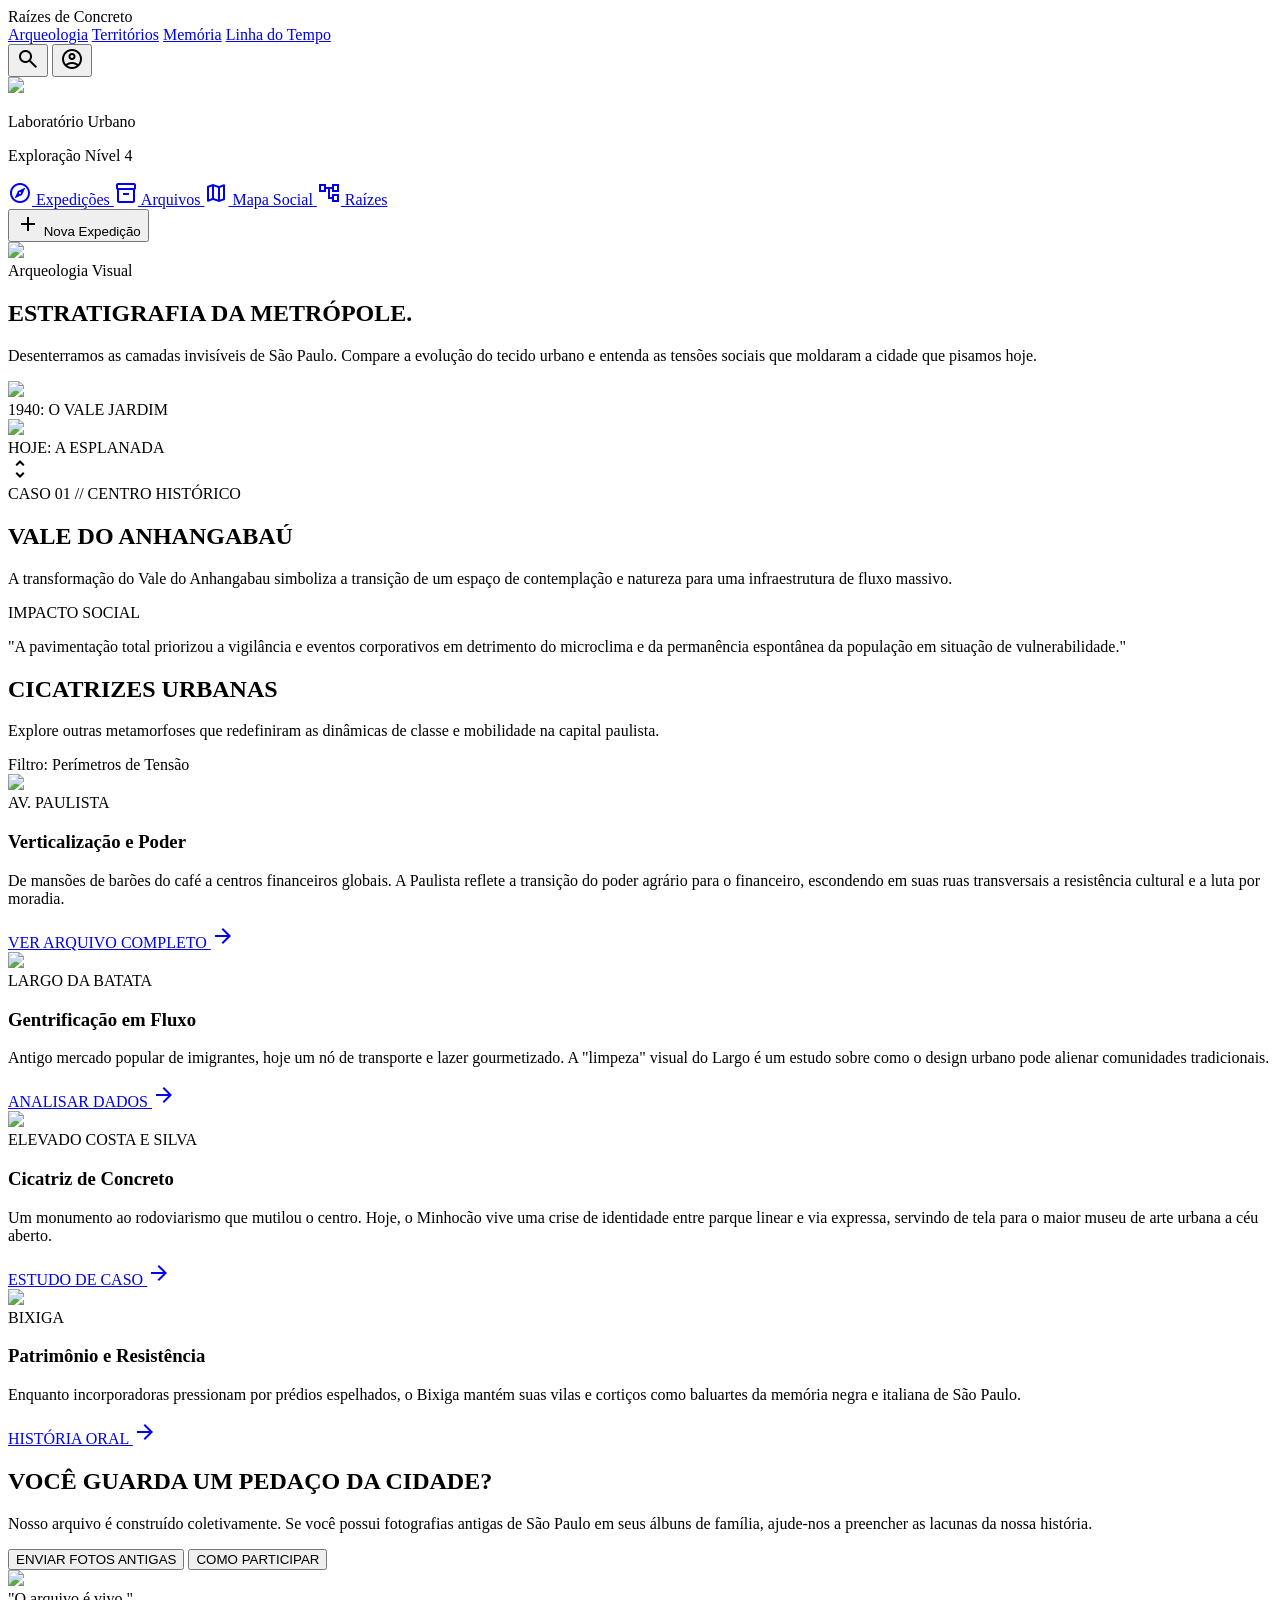
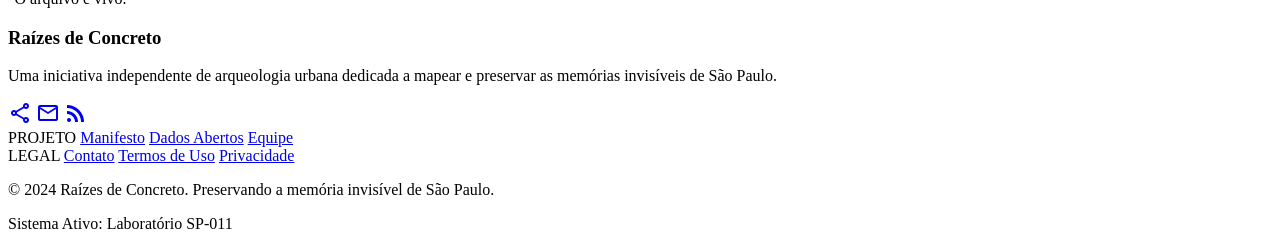
==== 3.html @ b29d9fb0 "rascunho" ====
<!DOCTYPE html>

<html class="dark" lang="pt-BR"><head>
<meta charset="utf-8"/>
<meta content="width=device-width, initial-scale=1.0" name="viewport"/>
<title>Mapa Social</title>
<link href="https://fonts.googleapis.com/css2?family=Epilogue:wght@400;500;600;700;800;900&amp;family=Work+Sans:wght@300;400;500&amp;family=Space+Grotesk:wght@300;400;500;600;700&amp;display=swap" rel="stylesheet"/>
<link href="https://fonts.googleapis.com/css2?family=Material+Symbols+Outlined:wght,FILL@100..700,0..1&amp;display=swap" rel="stylesheet"/>
<link href="https://fonts.googleapis.com/css2?family=Material+Symbols+Outlined:wght,FILL@100..700,0..1&amp;display=swap" rel="stylesheet"/>
<script src="https://cdn.tailwindcss.com?plugins=forms,container-queries"></script>
<script id="tailwind-config">
      tailwind.config = {
        darkMode: "class",
        theme: {
          extend: {
            "colors": {
                    "on-tertiary-fixed-variant": "#881f07",
                    "on-error": "#690005",
                    "primary": "#c8c6c5",
                    "surface-container-lowest": "#0d0e0f",
                    "secondary-container": "#454747",
                    "outline-variant": "#444748",
                    "on-tertiary-container": "#d35438",
                    "on-surface": "#e3e2e2",
                    "on-tertiary": "#630e00",
                    "on-secondary": "#2f3131",
                    "tertiary-fixed-dim": "#ffb4a4",
                    "secondary-fixed-dim": "#c6c6c6",
                    "on-background": "#e3e2e2",
                    "primary-fixed-dim": "#c8c6c5",
                    "tertiary-fixed": "#ffdad3",
                    "surface-container-highest": "#343535",
                    "secondary": "#c6c6c6",
                    "primary-fixed": "#e5e2e1",
                    "on-surface-variant": "#c4c7c7",
                    "surface-variant": "#343535",
                    "inverse-on-surface": "#2f3031",
                    "surface-container-low": "#1b1c1c",
                    "surface-container": "#1f2020",
                    "surface-bright": "#383939",
                    "background": "#121414",
                    "surface": "#121414",
                    "secondary-fixed": "#e2e2e2",
                    "on-secondary-fixed-variant": "#454747",
                    "on-error-container": "#ffdad6",
                    "on-primary-fixed": "#1c1b1b",
                    "tertiary": "#ffb4a4",
                    "surface-dim": "#121414",
                    "on-secondary-container": "#b5b5b5",
                    "surface-container-high": "#292a2a",
                    "outline": "#8e9192",
                    "on-tertiary-fixed": "#3d0600",
                    "on-primary": "#313030",
                    "error-container": "#93000a",
                    "inverse-primary": "#5f5e5e",
                    "surface-tint": "#c8c6c5",
                    "on-secondary-fixed": "#1a1c1c",
                    "error": "#ffb4ab",
                    "on-primary-fixed-variant": "#474646",
                    "inverse-surface": "#e3e2e2",
                    "tertiary-container": "#2c0300",
                    "primary-container": "#121212",
                    "on-primary-container": "#7e7d7d"
            },
            "borderRadius": {
                    "DEFAULT": "0.125rem",
                    "lg": "0.25rem",
                    "xl": "0.5rem",
                    "full": "0.75rem"
            },
            "spacing": {
                    "gutter": "24px",
                    "margin": "64px",
                    "base": "8px",
                    "section-gap": "128px",
                    "stack-md": "32px",
                    "stack-lg": "64px",
                    "stack-sm": "16px"
            },
            "fontFamily": {
                    "headline-lg": ["Epilogue"],
                    "body-lg": ["Work Sans"],
                    "body-md": ["Work Sans"],
                    "display-xl": ["Epilogue"],
                    "label-caps": ["Space Grotesk"],
                    "headline-md": ["Epilogue"]
            },
            "fontSize": {
                    "headline-lg": ["48px", {"lineHeight": "1.2", "fontWeight": "700"}],
                    "body-lg": ["18px", {"lineHeight": "1.6", "fontWeight": "400"}],
                    "body-md": ["16px", {"lineHeight": "1.6", "fontWeight": "400"}],
                    "display-xl": ["80px", {"lineHeight": "1.1", "letterSpacing": "-0.04em", "fontWeight": "800"}],
                    "label-caps": ["14px", {"lineHeight": "1.0", "letterSpacing": "0.1em", "fontWeight": "500"}],
                    "headline-md": ["32px", {"lineHeight": "1.3", "fontWeight": "600"}]
            }
          },
        },
      }
    </script>
</head>
<body class="bg-background text-on-surface font-body-md overflow-x-hidden">
<!-- TopAppBar -->
<header class="fixed top-0 w-full z-50 bg-[#121212]/70 backdrop-blur-xl border-b border-white/10 flex justify-between items-center px-8 h-20">
<div class="text-2xl font-black text-white tracking-widest uppercase font-headline-lg">Raízes de Concreto</div>
<nav class="hidden md:flex items-center space-x-8">
<a class="text-gray-400 hover:text-white transition-colors font-headline-lg tracking-tighter uppercase font-bold text-sm" href="#">Arqueologia</a>
<a class="text-orange-600 border-b-2 border-orange-600 pb-1 font-headline-lg tracking-tighter uppercase font-bold text-sm" href="#">Territórios</a>
<a class="text-gray-400 hover:text-white transition-colors font-headline-lg tracking-tighter uppercase font-bold text-sm" href="#">Memória</a>
<a class="text-gray-400 hover:text-white transition-colors font-headline-lg tracking-tighter uppercase font-bold text-sm" href="#">Linha do Tempo</a>
</nav>
<div class="flex items-center space-x-4">
<button class="p-2 hover:bg-white/5 rounded-full transition-all text-on-surface">
<span class="material-symbols-outlined" data-icon="search">search</span>
</button>
<button class="p-2 hover:bg-white/5 rounded-full transition-all text-on-surface">
<span class="material-symbols-outlined" data-icon="account_circle">account_circle</span>
</button>
</div>
</header>
<!-- SideNavBar -->
<aside class="h-screen w-64 fixed left-0 top-0 pt-20 bg-[#1E1E1E] border-r border-white/10 shadow-2xl flex flex-col z-40 hidden xl:flex">
<div class="p-6 border-b border-white/10 mb-4">
<div class="flex items-center gap-3 mb-2">
<div class="w-10 h-10 rounded-full bg-surface-container-highest overflow-hidden border border-orange-600/30">
<img class="w-full h-full object-cover" data-alt="Portrait of a professional urban researcher with a focused expression, warm lighting, studio background" src="https://lh3.googleusercontent.com/aida-public/[base64]"/>
</div>
<div>
<p class="text-white font-bold text-sm font-headline-md">Laboratório Urbano</p>
<p class="text-gray-500 text-xs font-label-caps">Exploração Nível 4</p>
</div>
</div>
</div>
<nav class="flex flex-col space-y-2">
<a class="text-gray-500 px-6 py-4 hover:bg-white/10 transition-all duration-200 flex items-center gap-4 font-headline-md text-sm" href="#">
<span class="material-symbols-outlined" data-icon="explore">explore</span> Expedições
            </a>
<a class="text-gray-500 px-6 py-4 hover:bg-white/10 transition-all duration-200 flex items-center gap-4 font-headline-md text-sm" href="#">
<span class="material-symbols-outlined" data-icon="inventory_2">inventory_2</span> Arquivos
            </a>
<a class="bg-white/5 text-orange-600 border-l-4 border-orange-600 px-6 py-4 flex items-center gap-4 font-headline-md text-sm" href="#">
<span class="material-symbols-outlined" data-icon="map">map</span> Mapa Social
            </a>
<a class="text-gray-500 px-6 py-4 hover:bg-white/10 transition-all duration-200 flex items-center gap-4 font-headline-md text-sm" href="#">
<span class="material-symbols-outlined" data-icon="account_tree">account_tree</span> Raízes
            </a>
</nav>
<div class="mt-auto p-6">
<button class="w-full py-4 bg-on-tertiary-fixed-variant text-white font-label-caps text-xs tracking-widest uppercase hover:brightness-110 transition-all flex items-center justify-center gap-2">
<span class="material-symbols-outlined text-sm" data-icon="add">add</span> Nova Expedição
            </button>
</div>
</aside>
<!-- Main Content -->
<main class="xl:pl-64 pt-20 min-h-screen">
<!-- Hero Section -->
<section class="relative h-[614px] flex items-center px-8 md:px-margin overflow-hidden border-b border-white/5">
<div class="absolute inset-0 z-0">
<div class="absolute inset-0 bg-gradient-to-r from-background via-background/80 to-transparent z-10"></div>
<img class="w-full h-full object-cover grayscale opacity-40 scale-110" data-alt="High contrast black and white aerial view of Sao Paulo skyscrapers with heavy morning mist and dramatic urban geometry" src="https://lh3.googleusercontent.com/aida-public/[base64]"/>
</div>
<div class="relative z-20 max-w-4xl">
<span class="font-label-caps text-orange-600 text-sm tracking-[0.3em] uppercase block mb-4">Arqueologia Visual</span>
<h1 class="font-display-xl text-display-xl text-white mb-6 leading-[0.9]">ESTRATIGRAFIA DA METRÓPOLE.</h1>
<p class="font-body-lg text-body-lg text-on-surface-variant max-w-2xl">
                    Desenterramos as camadas invisíveis de São Paulo. Compare a evolução do tecido urbano e entenda as tensões sociais que moldaram a cidade que pisamos hoje.
                </p>
</div>
</section>
<!-- Split/Slider Section: Anhangabaú -->
<section class="grid grid-cols-1 lg:grid-cols-12 gap-0 border-b border-white/10">
<div class="lg:col-span-8 relative group aspect-video lg:aspect-auto h-full min-h-[500px] overflow-hidden">
<!-- Visual Comparison Tool (Simulated) -->
<div class="absolute inset-0 flex">
<!-- Before (Left) -->
<div class="relative w-1/2 h-full overflow-hidden border-r border-orange-600/50 z-10">
<img class="absolute inset-0 w-full h-full object-cover grayscale brightness-75 contrast-125" data-alt="Vintage black and white archival photograph of Vale do Anhangabau in 1940 with classic cars and lush gardens" src="https://lh3.googleusercontent.com/aida-public/[base64]"/>
<div class="absolute top-8 left-8 bg-black/60 backdrop-blur-md px-4 py-1 border border-white/10">
<span class="font-label-caps text-[10px] text-white">1940: O VALE JARDIM</span>
</div>
</div>
<!-- After (Right) -->
<div class="relative w-1/2 h-full overflow-hidden">
<img class="absolute inset-0 w-full h-full object-cover" data-alt="Modern day wide angle shot of Vale do Anhangabau with minimalist concrete pavement and geometric water fountains under sunlight" src="https://lh3.googleusercontent.com/aida-public/[base64]"/>
<div class="absolute top-8 right-8 bg-orange-600 px-4 py-1">
<span class="font-label-caps text-[10px] text-white">HOJE: A ESPLANADA</span>
</div>
</div>
<!-- Slider Handle -->
<div class="absolute left-1/2 top-0 bottom-0 w-1 bg-orange-600 z-20 flex items-center justify-center">
<div class="w-10 h-10 bg-orange-600 rounded-full flex items-center justify-center shadow-2xl -translate-x-1/2 pointer-events-none">
<span class="material-symbols-outlined text-white text-sm" data-icon="unfold_more">unfold_more</span>
</div>
</div>
</div>
</div>
<div class="lg:col-span-4 bg-surface-container-low p-12 flex flex-col justify-center">
<span class="font-label-caps text-orange-600 text-xs mb-4">CASO 01 // CENTRO HISTÓRICO</span>
<h2 class="font-headline-lg text-headline-lg text-white mb-6">VALE DO ANHANGABAÚ</h2>
<div class="w-12 h-1 bg-orange-600 mb-8"></div>
<p class="font-body-md text-on-surface-variant mb-6">
                    A transformação do Vale do Anhangabau simboliza a transição de um espaço de contemplação e natureza para uma infraestrutura de fluxo massivo. 
                </p>
<div class="space-y-4 border-l border-white/10 pl-6 py-2">
<p class="text-xs font-label-caps text-gray-500">IMPACTO SOCIAL</p>
<p class="text-sm italic text-on-surface">"A pavimentação total priorizou a vigilância e eventos corporativos em detrimento do microclima e da permanência espontânea da população em situação de vulnerabilidade."</p>
</div>
</div>
</section>
<!-- Grid 2x2: Outros Pontos -->
<section class="py-section-gap px-8 md:px-margin">
<div class="flex flex-col md:flex-row justify-between items-end mb-16 gap-8">
<div class="max-w-xl">
<h2 class="font-headline-lg text-headline-lg text-white mb-4">CICATRIZES URBANAS</h2>
<p class="font-body-md text-on-surface-variant">Explore outras metamorfoses que redefiniram as dinâmicas de classe e mobilidade na capital paulista.</p>
</div>
<div class="flex gap-4">
<div class="h-[1px] w-32 bg-white/10 self-center hidden md:block"></div>
<span class="font-label-caps text-xs text-gray-600 uppercase">Filtro: Perímetros de Tensão</span>
</div>
</div>
<div class="grid grid-cols-1 md:grid-cols-2 gap-px bg-white/10 border border-white/10">
<!-- Paulista Card -->
<div class="bg-background p-8 group hover:bg-surface-container transition-colors duration-500">
<div class="relative aspect-video mb-8 overflow-hidden">
<div class="absolute inset-0 bg-orange-600/20 opacity-0 group-hover:opacity-100 transition-opacity z-10 pointer-events-none"></div>
<img class="w-full h-full object-cover transition-transform duration-700 group-hover:scale-110" data-alt="Cinematic shot of Avenida Paulista at night with long exposure light trails and massive digital billboards reflecting on wet asphalt" src="https://lh3.googleusercontent.com/aida-public/[base64]"/>
<div class="absolute bottom-4 left-4 z-20 flex gap-2">
<span class="bg-black/80 backdrop-blur-sm text-[10px] font-label-caps px-3 py-1 text-white border border-white/10">AV. PAULISTA</span>
</div>
</div>
<h3 class="font-headline-md text-headline-md text-white mb-4">Verticalização e Poder</h3>
<p class="text-on-surface-variant text-sm mb-6 leading-relaxed">
                        De mansões de barões do café a centros financeiros globais. A Paulista reflete a transição do poder agrário para o financeiro, escondendo em suas ruas transversais a resistência cultural e a luta por moradia.
                    </p>
<a class="inline-flex items-center gap-2 text-orange-600 font-label-caps text-xs hover:gap-4 transition-all" href="#">
                        VER ARQUIVO COMPLETO <span class="material-symbols-outlined text-sm" data-icon="arrow_forward">arrow_forward</span>
</a>
</div>
<!-- Largo da Batata Card -->
<div class="bg-background p-8 group hover:bg-surface-container transition-colors duration-500">
<div class="relative aspect-video mb-8 overflow-hidden">
<div class="absolute inset-0 bg-orange-600/20 opacity-0 group-hover:opacity-100 transition-opacity z-10 pointer-events-none"></div>
<img class="w-full h-full object-cover transition-transform duration-700 group-hover:scale-110" data-alt="Wide shot of Largo da Batata in Pinheiros, showing an open plaza with modern subway entrances and urban graffiti art" src="https://lh3.googleusercontent.com/aida-public/[base64]"/>
<div class="absolute bottom-4 left-4 z-20 flex gap-2">
<span class="bg-black/80 backdrop-blur-sm text-[10px] font-label-caps px-3 py-1 text-white border border-white/10">LARGO DA BATATA</span>
</div>
</div>
<h3 class="font-headline-md text-headline-md text-white mb-4">Gentrificação em Fluxo</h3>
<p class="text-on-surface-variant text-sm mb-6 leading-relaxed">
                        Antigo mercado popular de imigrantes, hoje um nó de transporte e lazer gourmetizado. A "limpeza" visual do Largo é um estudo sobre como o design urbano pode alienar comunidades tradicionais.
                    </p>
<a class="inline-flex items-center gap-2 text-orange-600 font-label-caps text-xs hover:gap-4 transition-all" href="#">
                        ANALISAR DADOS <span class="material-symbols-outlined text-sm" data-icon="arrow_forward">arrow_forward</span>
</a>
</div>
<!-- Minhocão Card -->
<div class="bg-background p-8 group hover:bg-surface-container transition-colors duration-500">
<div class="relative aspect-video mb-8 overflow-hidden">
<div class="absolute inset-0 bg-orange-600/20 opacity-0 group-hover:opacity-100 transition-opacity z-10 pointer-events-none"></div>
<img class="w-full h-full object-cover transition-transform duration-700 group-hover:scale-110" data-alt="Industrial concrete structure of Minhocao elevated highway slicing through dense residential buildings with vibrant murals on side walls" src="https://lh3.googleusercontent.com/aida-public/[base64]"/>
<div class="absolute bottom-4 left-4 z-20 flex gap-2">
<span class="bg-black/80 backdrop-blur-sm text-[10px] font-label-caps px-3 py-1 text-white border border-white/10">ELEVADO COSTA E SILVA</span>
</div>
</div>
<h3 class="font-headline-md text-headline-md text-white mb-4">Cicatriz de Concreto</h3>
<p class="text-on-surface-variant text-sm mb-6 leading-relaxed">
                        Um monumento ao rodoviarismo que mutilou o centro. Hoje, o Minhocão vive uma crise de identidade entre parque linear e via expressa, servindo de tela para o maior museu de arte urbana a céu aberto.
                    </p>
<a class="inline-flex items-center gap-2 text-orange-600 font-label-caps text-xs hover:gap-4 transition-all" href="#">
                        ESTUDO DE CASO <span class="material-symbols-outlined text-sm" data-icon="arrow_forward">arrow_forward</span>
</a>
</div>
<!-- Bixiga Card -->
<div class="bg-background p-8 group hover:bg-surface-container transition-colors duration-500">
<div class="relative aspect-video mb-8 overflow-hidden">
<div class="absolute inset-0 bg-orange-600/20 opacity-0 group-hover:opacity-100 transition-opacity z-10 pointer-events-none"></div>
<img class="w-full h-full object-cover transition-transform duration-700 group-hover:scale-110" data-alt="Narrow colorful street in Bixiga neighborhood with colonial style architecture and hanging clothes, warm afternoon sun" src="https://lh3.googleusercontent.com/aida-public/[base64]"/>
<div class="absolute bottom-4 left-4 z-20 flex gap-2">
<span class="bg-black/80 backdrop-blur-sm text-[10px] font-label-caps px-3 py-1 text-white border border-white/10">BIXIGA</span>
</div>
</div>
<h3 class="font-headline-md text-headline-md text-white mb-4">Patrimônio e Resistência</h3>
<p class="text-on-surface-variant text-sm mb-6 leading-relaxed">
                        Enquanto incorporadoras pressionam por prédios espelhados, o Bixiga mantém suas vilas e cortiços como baluartes da memória negra e italiana de São Paulo.
                    </p>
<a class="inline-flex items-center gap-2 text-orange-600 font-label-caps text-xs hover:gap-4 transition-all" href="#">
                        HISTÓRIA ORAL <span class="material-symbols-outlined text-sm" data-icon="arrow_forward">arrow_forward</span>
</a>
</div>
</div>
</section>
<!-- CTA Section -->
<section class="py-section-gap px-8 md:px-margin bg-on-tertiary-container relative overflow-hidden">
<div class="absolute top-0 right-0 w-1/2 h-full opacity-10 mix-blend-overlay">
<div class="w-full h-full bg-[radial-gradient(circle_at_center,_var(--tw-gradient-stops))] from-white via-transparent to-transparent"></div>
</div>
<div class="relative z-10 grid grid-cols-1 lg:grid-cols-2 items-center gap-16">
<div>
<h2 class="font-display-xl text-[56px] text-white leading-none mb-8">VOCÊ GUARDA UM PEDAÇO DA CIDADE?</h2>
<p class="font-body-lg text-white/80 max-w-lg mb-12">
                        Nosso arquivo é construído coletivamente. Se você possui fotografias antigas de São Paulo em seus álbuns de família, ajude-nos a preencher as lacunas da nossa história.
                    </p>
<div class="flex flex-wrap gap-6">
<button class="px-8 py-5 bg-white text-on-tertiary-fixed-variant font-label-caps text-sm tracking-widest uppercase font-bold hover:bg-orange-100 transition-colors">
                            ENVIAR FOTOS ANTIGAS
                        </button>
<button class="px-8 py-5 border border-white/30 text-white font-label-caps text-sm tracking-widest uppercase hover:bg-white/10 transition-colors">
                            COMO PARTICIPAR
                        </button>
</div>
</div>
<div class="hidden lg:block relative">
<div class="aspect-square bg-white/5 backdrop-blur-3xl border border-white/10 p-4 transform rotate-3">
<img class="w-full h-full object-cover" data-alt="Candid high angle photo of hands sorting through a stack of old sepia-toned family photographs on a wooden table" src="https://lh3.googleusercontent.com/aida-public/[base64]"/>
<div class="absolute -bottom-4 -left-4 bg-orange-600 text-white p-6 font-headline-md italic text-xl shadow-2xl max-w-[200px]">
                            "O arquivo é vivo."
                        </div>
</div>
</div>
</div>
</section>
<!-- Footer -->
<footer class="relative w-full py-20 px-8 md:px-margin bg-[#121212] border-t border-white/10">
<div class="grid grid-cols-1 md:grid-cols-2 gap-16 mb-20">
<div>
<h3 class="text-white font-black text-2xl tracking-widest uppercase mb-6">Raízes de Concreto</h3>
<p class="text-gray-500 font-body-md max-w-sm mb-8">
                        Uma iniciativa independente de arqueologia urbana dedicada a mapear e preservar as memórias invisíveis de São Paulo.
                    </p>
<div class="flex space-x-6">
<a class="text-gray-400 hover:text-orange-600 transition-colors" href="#"><span class="material-symbols-outlined" data-icon="share">share</span></a>
<a class="text-gray-400 hover:text-orange-600 transition-colors" href="#"><span class="material-symbols-outlined" data-icon="mail">mail</span></a>
<a class="text-gray-400 hover:text-orange-600 transition-colors" href="#"><span class="material-symbols-outlined" data-icon="rss_feed">rss_feed</span></a>
</div>
</div>
<div class="grid grid-cols-2 gap-8">
<div class="flex flex-col space-y-4">
<span class="font-label-caps text-xs text-orange-600 mb-2">PROJETO</span>
<a class="text-gray-600 hover:text-white transition-colors font-label-caps text-xs" href="#">Manifesto</a>
<a class="text-gray-600 hover:text-white transition-colors font-label-caps text-xs" href="#">Dados Abertos</a>
<a class="text-gray-600 hover:text-white transition-colors font-label-caps text-xs" href="#">Equipe</a>
</div>
<div class="flex flex-col space-y-4">
<span class="font-label-caps text-xs text-orange-600 mb-2">LEGAL</span>
<a class="text-gray-600 hover:text-white transition-colors font-label-caps text-xs" href="#">Contato</a>
<a class="text-gray-600 hover:text-white transition-colors font-label-caps text-xs" href="#">Termos de Uso</a>
<a class="text-gray-600 hover:text-white transition-colors font-label-caps text-xs" href="#">Privacidade</a>
</div>
</div>
</div>
<div class="flex flex-col md:flex-row justify-between items-center pt-8 border-t border-white/5 opacity-80">
<p class="font-label-caps text-[10px] text-gray-600 tracking-widest uppercase mb-4 md:mb-0">
                    © 2024 Raízes de Concreto. Preservando a memória invisível de São Paulo.
                </p>
<div class="flex items-center gap-2">
<span class="w-2 h-2 bg-green-500 rounded-full animate-pulse"></span>
<span class="font-label-caps text-[10px] text-gray-600 uppercase">Sistema Ativo: Laboratório SP-011</span>
</div>
</div>
</footer>
</main>
</body></html>
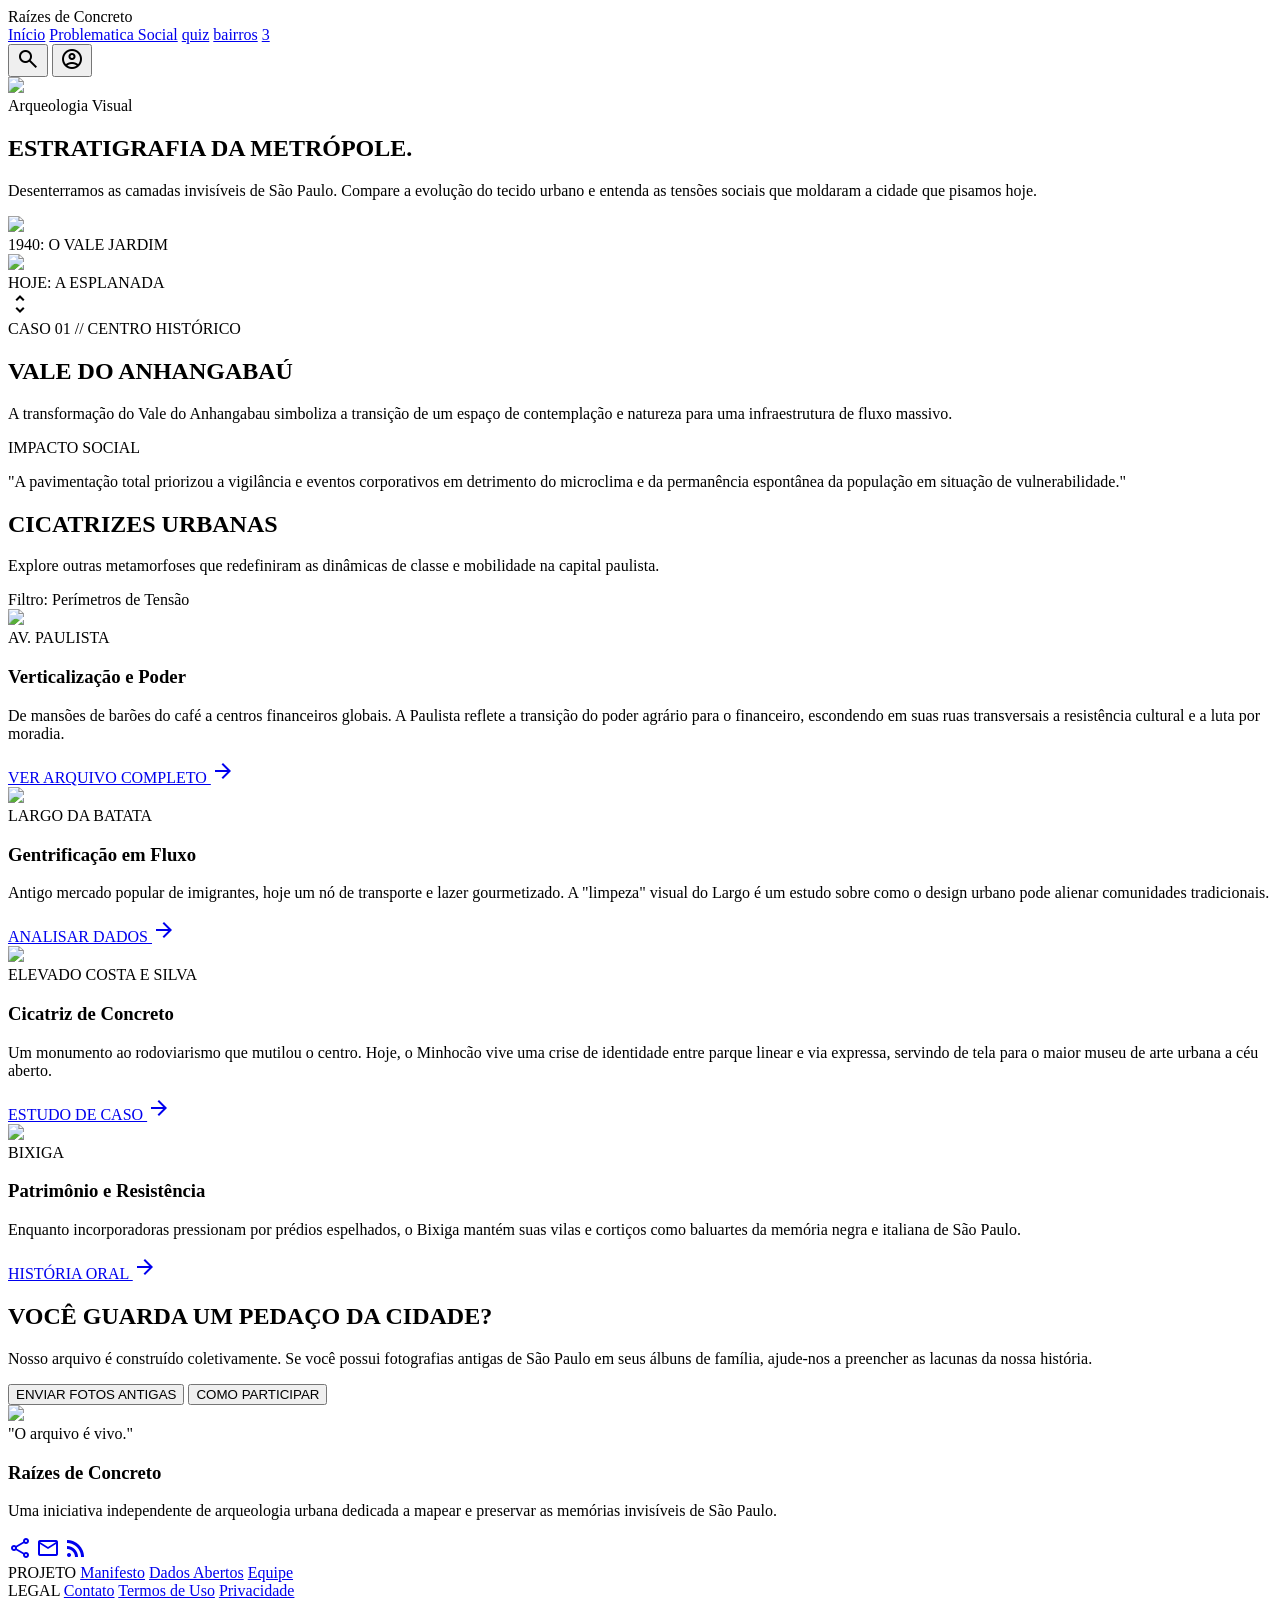
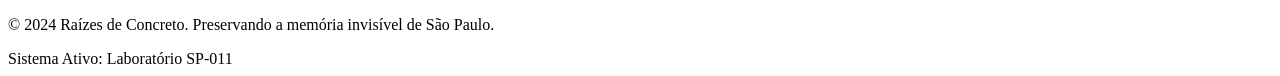
==== commit da00adcf: "foi" ====
--- a/3.html
+++ b/3.html
@@ -102,12 +102,13 @@
 <!-- TopAppBar -->
 <header class="fixed top-0 w-full z-50 bg-[#121212]/70 backdrop-blur-xl border-b border-white/10 flex justify-between items-center px-8 h-20">
 <div class="text-2xl font-black text-white tracking-widest uppercase font-headline-lg">Raízes de Concreto</div>
-<nav class="hidden md:flex items-center space-x-8">
-<a class="text-gray-400 hover:text-white transition-colors font-headline-lg tracking-tighter uppercase font-bold text-sm" href="#">Arqueologia</a>
-<a class="text-orange-600 border-b-2 border-orange-600 pb-1 font-headline-lg tracking-tighter uppercase font-bold text-sm" href="#">Territórios</a>
-<a class="text-gray-400 hover:text-white transition-colors font-headline-lg tracking-tighter uppercase font-bold text-sm" href="#">Memória</a>
-<a class="text-gray-400 hover:text-white transition-colors font-headline-lg tracking-tighter uppercase font-bold text-sm" href="#">Linha do Tempo</a>
-</nav>
+  <nav class="flex space-x-8">
+        <a class="font-['Epilogue'] tracking-tighter uppercase font-bold text-gray-400 hover:text-white transition-colors duration-300" href="./home.html">Início</a>
+        <a class="font-['Epilogue'] tracking-tighter uppercase font-bold text-gray-400 hover:text-white transition-colors duration-300" href="./problematica.html">Problematica Social</a>
+        <a class="font-['Epilogue'] tracking-tighter uppercase font-bold text-gray-400 hover:text-white transition-colors duration-300" href="./quiz.html">quiz</a>
+        <a class="font-['Epilogue'] tracking-tighter uppercase font-bold text-gray-400 hover:text-white transition-colors duration-300" href="bairros.html">bairros</a>
+             <a class="font-['Epilogue'] tracking-tighter uppercase font-bold text-gray-400 hover:text-white transition-colors duration-300" href="3.html">3</a>
+    </nav>
 <div class="flex items-center space-x-4">
 <button class="p-2 hover:bg-white/5 rounded-full transition-all text-on-surface">
 <span class="material-symbols-outlined" data-icon="search">search</span>
@@ -117,41 +118,9 @@
 </button>
 </div>
 </header>
-<!-- SideNavBar -->
-<aside class="h-screen w-64 fixed left-0 top-0 pt-20 bg-[#1E1E1E] border-r border-white/10 shadow-2xl flex flex-col z-40 hidden xl:flex">
-<div class="p-6 border-b border-white/10 mb-4">
-<div class="flex items-center gap-3 mb-2">
-<div class="w-10 h-10 rounded-full bg-surface-container-highest overflow-hidden border border-orange-600/30">
-<img class="w-full h-full object-cover" data-alt="Portrait of a professional urban researcher with a focused expression, warm lighting, studio background" src="https://lh3.googleusercontent.com/aida-public/[base64]"/>
-</div>
-<div>
-<p class="text-white font-bold text-sm font-headline-md">Laboratório Urbano</p>
-<p class="text-gray-500 text-xs font-label-caps">Exploração Nível 4</p>
-</div>
-</div>
-</div>
-<nav class="flex flex-col space-y-2">
-<a class="text-gray-500 px-6 py-4 hover:bg-white/10 transition-all duration-200 flex items-center gap-4 font-headline-md text-sm" href="#">
-<span class="material-symbols-outlined" data-icon="explore">explore</span> Expedições
-            </a>
-<a class="text-gray-500 px-6 py-4 hover:bg-white/10 transition-all duration-200 flex items-center gap-4 font-headline-md text-sm" href="#">
-<span class="material-symbols-outlined" data-icon="inventory_2">inventory_2</span> Arquivos
-            </a>
-<a class="bg-white/5 text-orange-600 border-l-4 border-orange-600 px-6 py-4 flex items-center gap-4 font-headline-md text-sm" href="#">
-<span class="material-symbols-outlined" data-icon="map">map</span> Mapa Social
-            </a>
-<a class="text-gray-500 px-6 py-4 hover:bg-white/10 transition-all duration-200 flex items-center gap-4 font-headline-md text-sm" href="#">
-<span class="material-symbols-outlined" data-icon="account_tree">account_tree</span> Raízes
-            </a>
-</nav>
-<div class="mt-auto p-6">
-<button class="w-full py-4 bg-on-tertiary-fixed-variant text-white font-label-caps text-xs tracking-widest uppercase hover:brightness-110 transition-all flex items-center justify-center gap-2">
-<span class="material-symbols-outlined text-sm" data-icon="add">add</span> Nova Expedição
-            </button>
-</div>
-</aside>
+
 <!-- Main Content -->
-<main class="xl:pl-64 pt-20 min-h-screen">
+<main class="">
 <!-- Hero Section -->
 <section class="relative h-[614px] flex items-center px-8 md:px-margin overflow-hidden border-b border-white/5">
 <div class="absolute inset-0 z-0">
